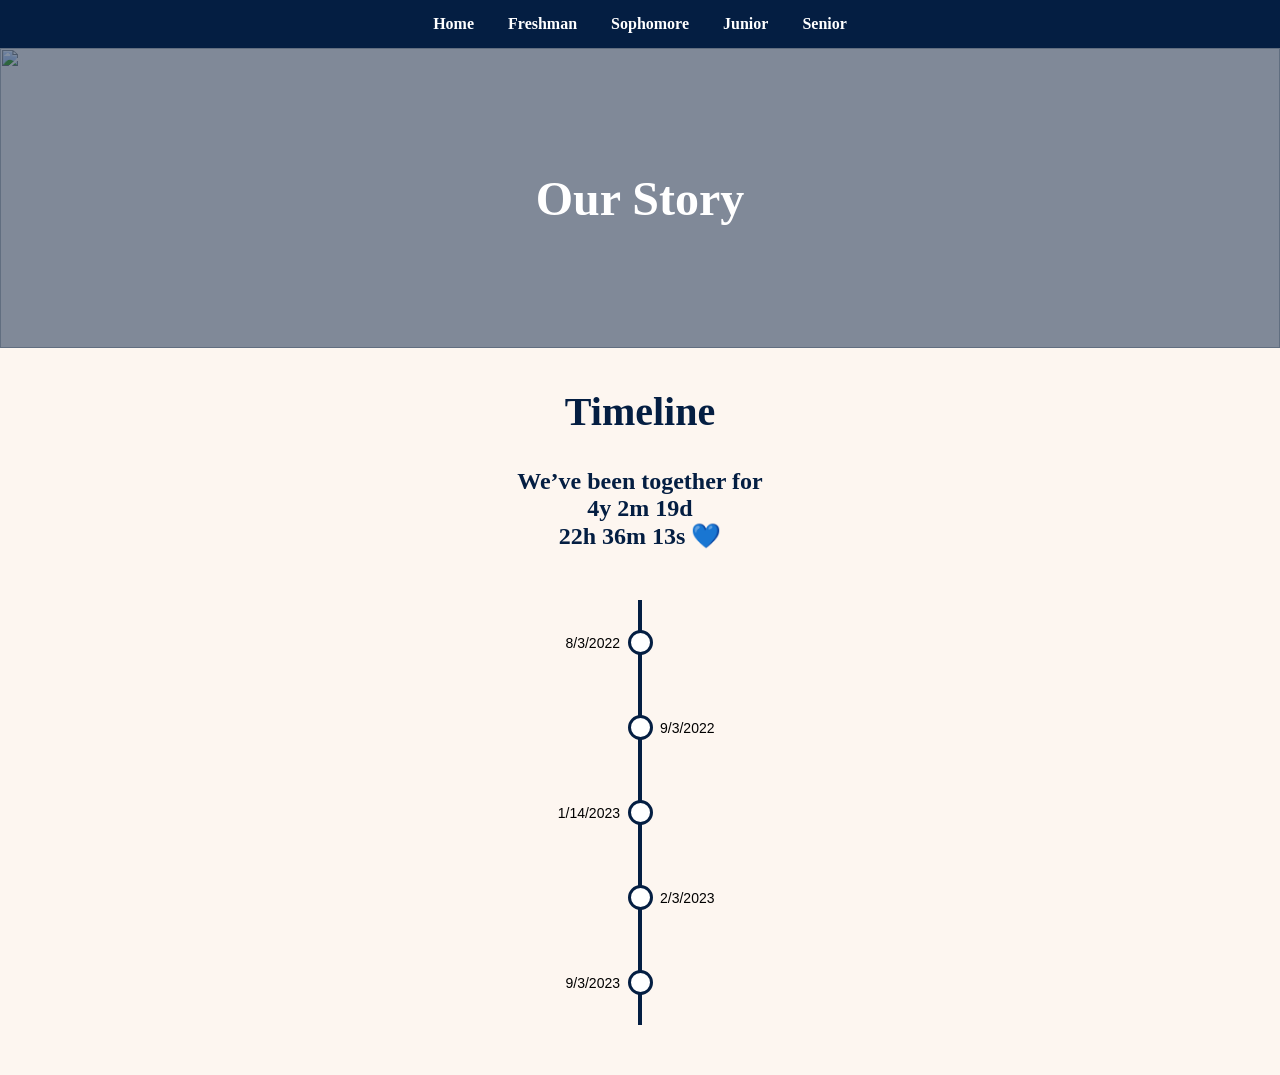
==== index.html @ 22afe891 "Link test push" ====
<!DOCTYPE html>
<html>
<head>
    <title>Home Page</title>
    <link rel="stylesheet" href="styles.css">
</head>

<body>

<nav>
    <a href="index.html">Home</a>
    <a href="freshman.html">Freshman</a>
    <a href="sophomore.html">Sophomore</a>
    <a href="junior.html">Junior</a>
    <a href="senior.html">Senior</a>
</nav>

<header class="page-header">
    <img src="images/Home/IMG_5846.jpeg" class="header-img">

    <div class="header-overlay">
        <h1>Our Story</h1>
    </div>
</header>

<section class="relationship-time">
    <h2>Timeline</h2>
    <p id="timeTogether"></p>
</section>

<section class="timeline">

    <div class="timeline-line">

        <button class="timeline-point left" onclick="openModal('modal1')">
            <span>8/3/2022</span>
        </button>

        <button class="timeline-point right" onclick="openModal('modal2')">
            <span>9/3/2022</span>
        </button>

        <button class="timeline-point left" onclick="openModal('modal3')">
            <span>1/14/2023</span>
        </button>

        <button class="timeline-point right" onclick="openModal('modal4')">
            <span>2/3/2023</span>
        </button>

        <button class="timeline-point left" onclick="openModal('modal5')">
            <span>9/3/2023</span>
        </button>

    </div>

</section>

<div id="modal1" class="modal">
    <div class="modal-content polaroid">

        <span class="close" onclick="closeModal('modal1')">&times;</span>
        <div class="date-badge">Aug 3, 2022</div>
        <h2>Our First Date</h2>

        <img src="images/Freshman/IMG_7578.jpg" class="modal-img">
        <p class="caption">
            I remember when you came and picked me
        up at my dorm room and we walked downtown hand in hand. We went
        to the Corner room and both ordered the same exact meal (obviously).
        We both had mahi mahi tacos and they were delicious!
        </p>
    </div>
</div>

<div id="modal2" class="modal">
    <div class="modal-content polaroid">
        <span class="close" onclick="closeModal('modal2')">&times;</span>
        <div class="date-badge">Sept 3, 2022</div>
        <h2>When we became official</h2>

        <img src="images/Freshman/IMG_7579.jpg" class="modal-img" width="250">
        <p class="caption">This was the day you asked me to be your girlfriend.
        You took me to Allen Street Grill (you spoiled me)! It
        was so delicious however... this was when I realized that
        you were alergic to gluten! You took one bite of a piece of
        bread and felt sick for the last part of dinner😭 Dinner was
        amazing though and they sat us right by the window!
        </p>
    </div>
</div>

<div id="modal3" class="modal">
    <div class="modal-content polaroid">
        <span class="close" onclick="closeModal('modal3')">&times;</span>
        <div class="date-badge">Jan 14, 2023</div>
        <h2>Pittsurgh Visit</h2>
        <img src="images/Freshman/IMG_7579.jpg" class="modal-img" width="250">

        <p></p>
    </div>
</div>

<div id="modal4" class="modal">
    <div class="modal-content polaroid">
        <span class="close" onclick="closeModal('modal4')">&times;</span>
        <div class="date-badge">Mar 2, 2023</div>
        <h2>First Tadashi Date</h2>
        <img src="images/Freshman/IMG_7579.jpg" class="modal-img" width="250">

        <p></p>
    </div>
</div>

<div id="modal5" class="modal">
    <div class="modal-content polaroid">
        <span class="close" onclick="closeModal('modal5')">&times;</span>
        <div class="date-badge">Sept 3, 2023</div>
        <h2>1 Year Anniversary</h2>
        <img src="images/Freshman/IMG_7579.jpg" class="modal-img" width="250">

        <p></p>
    </div>
</div>
<script src="script.js"></script>
</body>
---- styles.css ----
body {
    margin: 0;
    font-family: 'Playfair Display', serif;
    background-color: #fdf6f0; /* soft paper color */
    color: #2c2c2c;
}

/* NAVBAR */
nav {
    background-color: #041E42;
    padding: 15px;
    text-align: center;
}

nav a {
    color: white;
    margin: 0 15px;
    text-decoration: none;
    font-weight: bold;
}

.page-header {
    position: relative;
    width: 100%;
    height: 300px;
    overflow: hidden;
    animation: fadeIn 1s;
}

/* image */
.header-img {
    width: 100%;
    height: 100%;
    object-fit: cover;
    transition: transform 5s ease;
}

.page-header:hover .header-img {
    transform: scale(1.05);
}

/* dark overlay */
.header-overlay {
    position: absolute;
    top: 0;
    left: 0;
    right: 0;
    bottom: 0;

    background: rgba(4, 30, 66, 0.5); /* Penn State blue tint */

    display: flex;
    align-items: center;
    justify-content: center;
}

/* title */
.header-overlay h1 {
    color: white;
    font-family: 'Great Vibes', cursive;
    font-size: 3em;
    text-align: center;
}

/* HERO */
.hero {
    padding: 80px 20px;
    text-align: center;
}

.hero h1 {
    font-family: 'Great Vibes', cursive;
    font-size: 4em;
    color: #041E42;
}

.relationship-time {
    text-align: center;
    margin: 40px 20px;
}

#timeTogether {
    font-size: 1.5em;
    color: #041E42;
    margin-top: 10px;
    font-weight: bold;
}

/* SCRAPBOOK CARDS */
.event {
    background: #fff;
    margin: 40px auto;
    padding: 20px;
    max-width: 600px;
    border-radius: 10px;

    /* scrapbook feel */
    transform: rotate(-1deg);
    box-shadow: 5px 5px 15px rgba(0,0,0,0.15);
}

/* alternate tilt */
.event:nth-child(even) {
    transform: rotate(1deg);
}

/* “tape” effect */
.event::before {
    content: "";
    width: 60px;
    height: 20px;
    background: rgba(255,255,255,0.6);
    position: absolute;
    top: -10px;
    left: 20px;
    transform: rotate(-10deg);
}

/* PHOTOS */
.photos {
    display: flex;
    flex-wrap: wrap;
    justify-content: center;
}

.photos img {
    width: 200px;
    margin: 15px;
    border: 8px solid white;
    box-shadow: 3px 3px 10px rgba(0,0,0,0.2);

    /* slightly messy scrapbook look */
    transform: rotate(-2deg);
}

.photos img:nth-child(even) {
    transform: rotate(2deg);
}

/* handwritten text */
h2 {
    font-family: 'Great Vibes', cursive;
    font-size: 2.5em;
    color: #041E42;
}

.event {
    position: relative;
    transition: transform 0.3s;
}

.event:hover {
    transform: scale(1.03) rotate(0deg);
}

.memory-card {
    background: #041E42;
    color: white;
    margin: 50px auto;
    padding: 30px;
    max-width: 650px;
    border-radius: 15px;

    /* scrapbook feel */
    transform: rotate(-1deg);
    box-shadow: 5px 5px 20px rgba(0,0,0,0.2);
}

.memory-card h3 {
    font-family: 'Great Vibes', cursive;
    font-size: 2em;
}

.slider {
    display: flex;
    align-items: center;
    justify-content: center;
    margin: 40px;
}

.slider img {
    width: 300px;
    border-radius: 10px;
    margin: 0 20px;
}

.slider button {
    background: #041E42;
    color: white;
    border: none;
    padding: 10px 15px;
    font-size: 20px;
    cursor: pointer;
}

.accordion-btn {
    width: 80%;
    margin: 10px auto;
    padding: 15px;
    background: #041E42;
    color: white;
    border: none;
    cursor: pointer;
    text-align: left;
}

.panel {
    width: 75%;
    margin: auto;
    display: none;
    background: white;
    padding: 10px;
    border-radius: 10px;
}

.timeline {
    text-align: center;
    margin: 50px;
}

.timeline-line {
    display: flex;
    flex-direction: column;   /* 🔥 THIS is the key */
    align-items: center;
    position: relative;
    margin-top: 40px;
}

/* vertical line */
.timeline-line::before {
    content: "";
    position: absolute;
    width: 4px;
    height: 100%;
    background: #041E42;
    left: 50%;
    transform: translateX(-50%);
}

/* buttons */
.timeline-point {
    position: relative;
    background: white;
    border: 3px solid #041E42;
    border-radius: 50%;
    width: 25px;
    height: 25px;
    margin: 30px 0;
    cursor: pointer;
    z-index: 1;
    opacity: 0;
    transform: translateY(40px);
    transition: all 0.6s ease;
}

/* labels */
.timeline-point span {
    position: absolute;
    width: 140px;
    top: 50%;
    transform: translateY(-50%);
    font-size: 14px;
}

.timeline-point.left span {
    right: 50%;
    transform: translate(-20px, -50%);
    text-align: right;
}

.timeline-point.right span {
    left: 50%;
    transform: translate(20px, -50%);
    text-align: left;
}

.timeline-point:hover {
    background: #041E42;
    transform: scale(1.2);
}

.timeline-point.show {
    opacity: 1;
    transform: translateY(0);
}

.modal {
    display: none;
    position: fixed;
    z-index: 10;
    left: 0;
    top: 0;
    width: 100%;
    height: 100%;
    background: rgba(0,0,0,0.7);
}

.modal-content {
    background: white;
    margin: 8% auto;
    padding: 20px;
    width: 90%;
    max-width: 420px;
    max-height: 80vh;
    overflow-y: auto;

    border-radius: 15px;
    text-align: center;

    box-shadow: 5px 5px 20px rgba(0,0,0,0.3);
    animation: fadeIn 0.4s;
}

.modal-content p {
    font-size: 14px;
    line-height: 1.5;
    margin-top: 10px;
}

.modal-content h2 {
    margin-bottom: 10px;
}

.modal-img {
    width: 100%;
    max-width: 250px;
    height: auto;
    border-radius: 10px;
    margin: 10px auto;
    display: block;
}

/* Polaroid card */
.polaroid {
    background: white;
    padding: 35px 15px 30px 15px;
    max-width: 300px;
    margin: 10% auto;
    text-align: center;

    border-radius: 5px;
    box-shadow: 8px 8px 25px rgba(0,0,0,0.3);
    position: relative;

    max-height: 80vh;
    overflow-y: auto;

    scroll-behavior: smooth;
}

/* Image */
.polaroid img {
    width: 100%;
    height: auto;
    border-radius: 5px;
}

/* Caption (handwritten feel) */
.caption {
    margin-top: 10px;
    font-family: 'Great Vibes', cursive;
    font-size: 1.3em;
    color: #333;
}

.date-badge {
    position: absolute;
    top: 10px;
    left: 50%;
    transform: translateX(-50%) rotate(-3deg);

    background: #041E42;
    color: white;
    padding: 5px 12px;
    font-size: 12px;
    letter-spacing: 1px;
    border-radius: 20px;

    box-shadow: 2px 2px 8px rgba(0,0,0,0.2);
}

@keyframes fadeIn {
    from { opacity: 0; transform: scale(0.9);
        }
    to { opacity: 1; transform: scale(1);
        }
}

.close {
    float: right;
    font-size: 25px;
    cursor: pointer;
}

@media (max-width: 600px) {
    .page-header {
        height: 200px;
    }

    .header-overlay h1 {
        font-size: 2em;
    }

    .timeline-point.left span,
    .timeline-point.right span{
        left: 30px;
        text-align: left;
    }
    .polaroid {
        max-width: 250px;
    }
}
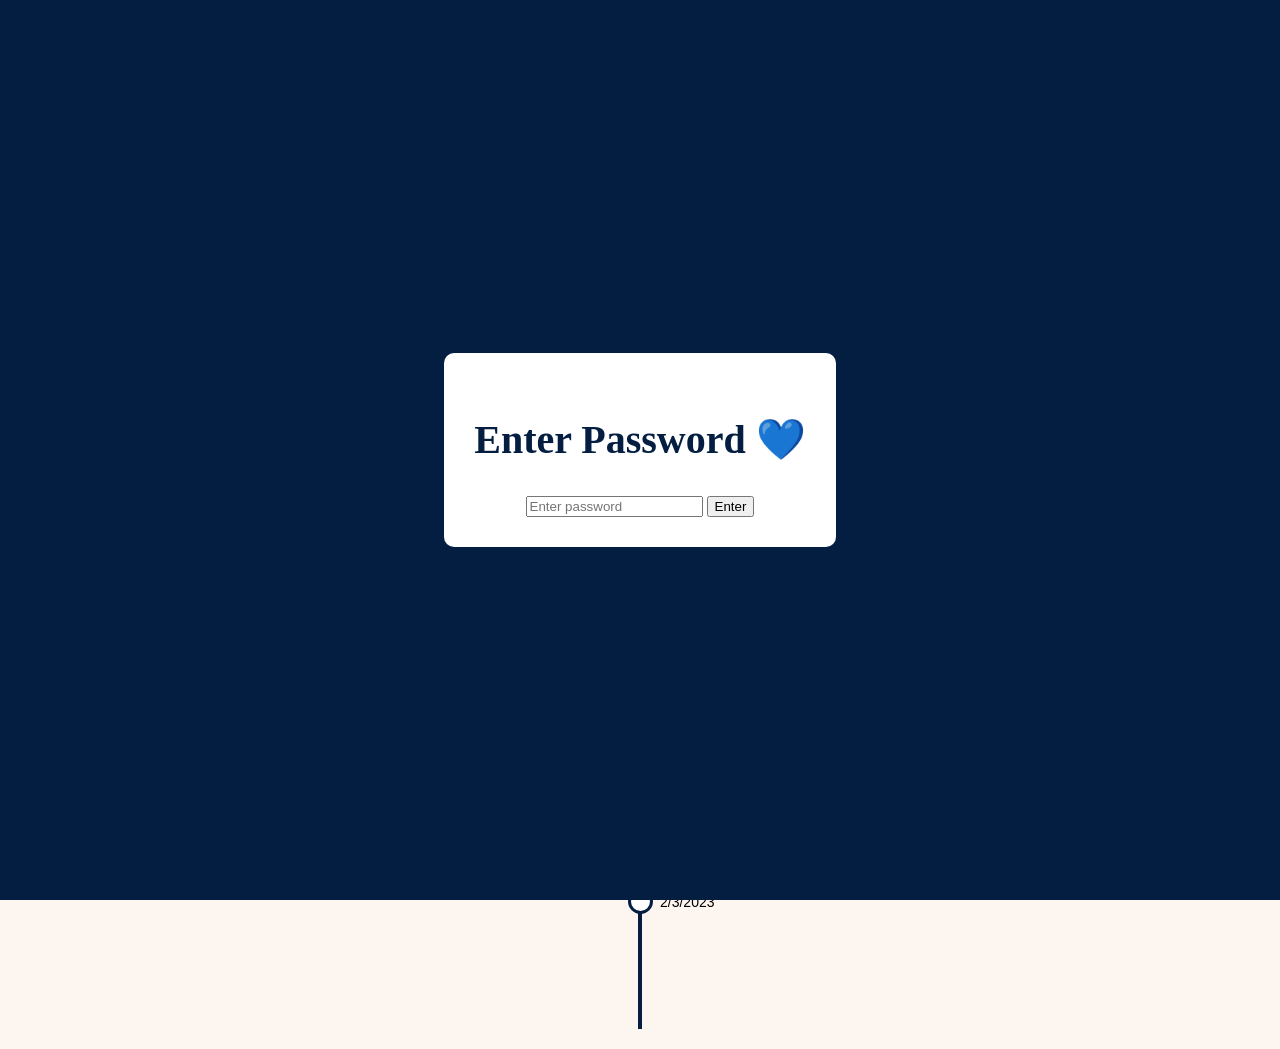
==== commit c1e02bf7: "fixing images" ====
--- a/index.html
+++ b/index.html
@@ -3,9 +3,17 @@
 <head>
     <title>Home Page</title>
     <link rel="stylesheet" href="styles.css">
+    <meta name="viewport" content="width=device-width, initial-scale=1.0">
 </head>
 
 <body>
+<div id="passwordScreen">
+    <div class="password-box">
+        <h2>Enter Password 💙</h2>
+        <input type="password" id="passwordInput" placeholder="Enter password">
+        <button onclick="checkPassword()">Enter</button>
+    </div>
+</div>
 
 <nav>
     <a href="index.html">Home</a>
@@ -63,7 +71,7 @@
         <div class="date-badge">Aug 3, 2022</div>
         <h2>Our First Date</h2>
 
-        <img src="images/Freshman/IMG_7578.jpg" class="modal-img">
+        <img src="images/Freshman/IMG_7578.JPG" class="modal-img">
         <p class="caption">
             I remember when you came and picked me
         up at my dorm room and we walked downtown hand in hand. We went
@@ -79,7 +87,7 @@
         <div class="date-badge">Sept 3, 2022</div>
         <h2>When we became official</h2>
 
-        <img src="images/Freshman/IMG_7579.jpg" class="modal-img" width="250">
+        <img src="images/Freshman/IMG_7579.JPG" class="modal-img" width="250">
         <p class="caption">This was the day you asked me to be your girlfriend.
         You took me to Allen Street Grill (you spoiled me)! It
         was so delicious however... this was when I realized that
@@ -95,7 +103,7 @@
         <span class="close" onclick="closeModal('modal3')">&times;</span>
         <div class="date-badge">Jan 14, 2023</div>
         <h2>Pittsurgh Visit</h2>
-        <img src="images/Freshman/IMG_7579.jpg" class="modal-img" width="250">
+        <img src="images/Freshman/IMG_7579.JPG" class="modal-img" width="250">
 
         <p></p>
     </div>
@@ -106,7 +114,7 @@
         <span class="close" onclick="closeModal('modal4')">&times;</span>
         <div class="date-badge">Mar 2, 2023</div>
         <h2>First Tadashi Date</h2>
-        <img src="images/Freshman/IMG_7579.jpg" class="modal-img" width="250">
+        <img src="images/Freshman/IMG_7579.JPG" class="modal-img" width="250">
 
         <p></p>
     </div>
@@ -117,7 +125,7 @@
         <span class="close" onclick="closeModal('modal5')">&times;</span>
         <div class="date-badge">Sept 3, 2023</div>
         <h2>1 Year Anniversary</h2>
-        <img src="images/Freshman/IMG_7579.jpg" class="modal-img" width="250">
+        <img src="images/Freshman/IMG_7579.JPG" class="modal-img" width="250">
 
         <p></p>
     </div>
--- a/styles.css
+++ b/styles.css
@@ -3,10 +3,34 @@
     font-family: 'Playfair Display', serif;
     background-color: #fdf6f0; /* soft paper color */
     color: #2c2c2c;
+    font-size: 16px;
+}
+
+#passwordScreen {
+    position: fixed;
+    top: 0;
+    left: 0;
+    right: 0;
+    bottom: 0;
+    background: #041E42;
+    display: flex;
+    justify-content: center;
+    align-items: center;
+    z-index: 100;
+}
+
+.password-box {
+    background: white;
+    padding: 30px;
+    border-radius: 10px;
+    text-align: center;
 }
 
 /* NAVBAR */
 nav {
+    display: flex;
+    flex-wrap: wrap;
+    justify-content: center;
     background-color: #041E42;
     padding: 15px;
     text-align: center;
@@ -14,9 +38,15 @@
 
 nav a {
     color: white;
-    margin: 0 15px;
+    margin: 8px;
+    font-size: 14px;
     text-decoration: none;
     font-weight: bold;
+}
+
+img {
+    max-width: 100%;
+    height: auto;
 }
 
 .page-header {
@@ -58,7 +88,7 @@
 .header-overlay h1 {
     color: white;
     font-family: 'Great Vibes', cursive;
-    font-size: 3em;
+    font-size: clamp(1.8em, 5vw, 3em);
     text-align: center;
 }
 
@@ -215,7 +245,7 @@
 
 .timeline {
     text-align: center;
-    margin: 50px;
+    margin: 20px;
 }
 
 .timeline-line {
@@ -401,12 +431,21 @@
         font-size: 2em;
     }
 
+    .timeline-point span {
+        left: 30px !important;
+        right: auto !important;
+        text-align: left;
+        font-size: 12px;
+        width: auto;
+    }
+
     .timeline-point.left span,
     .timeline-point.right span{
         left: 30px;
         text-align: left;
     }
     .polaroid {
-        max-width: 250px;
+        max-width: 85%;
+        margin: 20% auto;
     }
 }
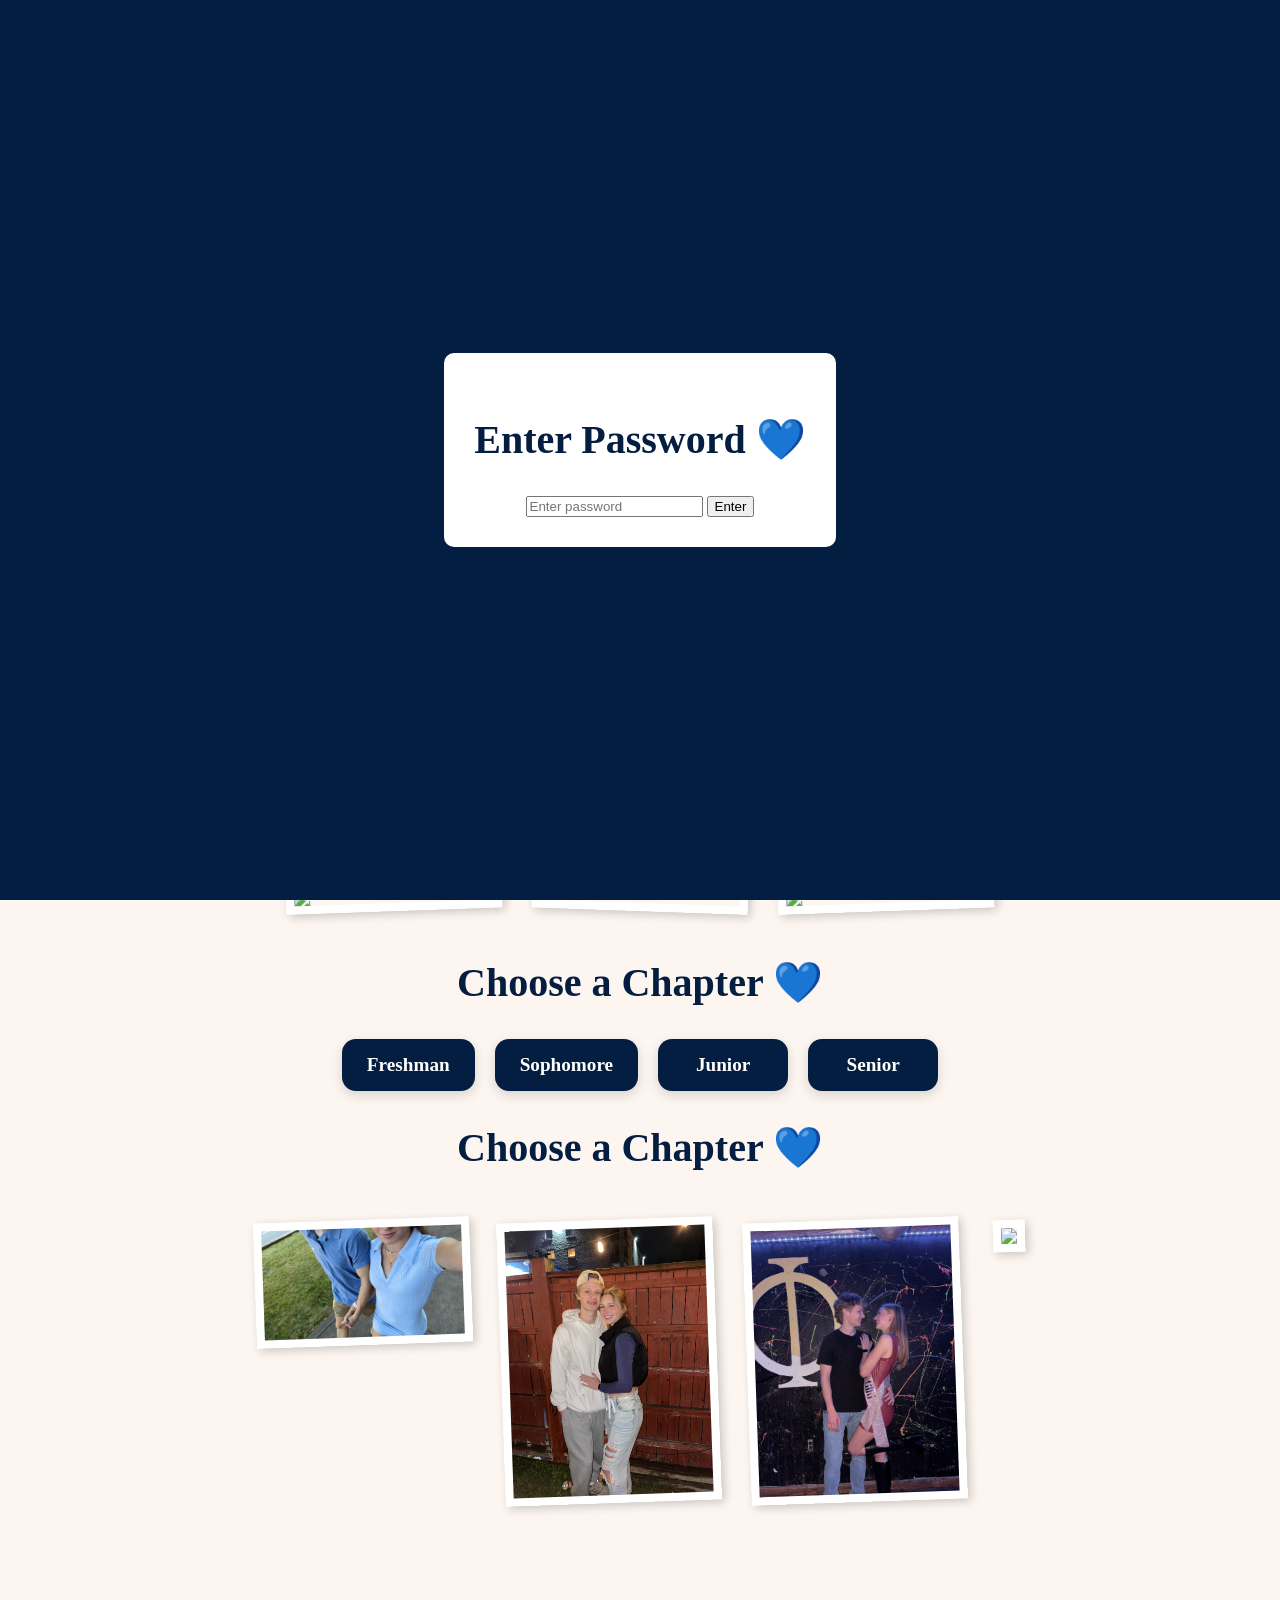
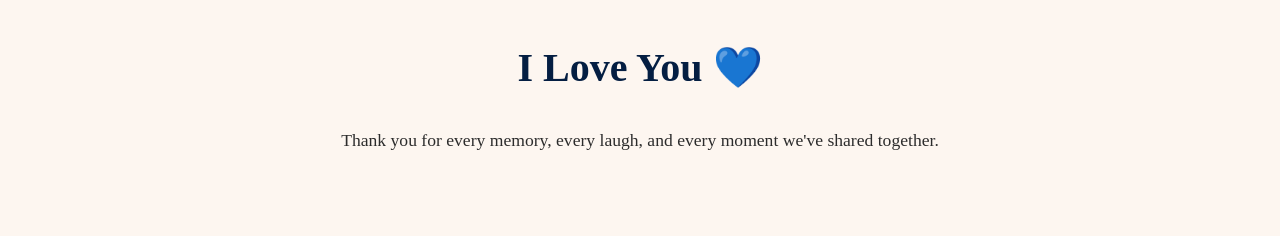
==== commit 12c58385: "adding more" ====
--- a/index.html
+++ b/index.html
@@ -25,110 +25,182 @@
 
 <header class="page-header">
     <img src="images/Home/IMG_5846.jpeg" class="header-img">
-
-    <div class="header-overlay">
-        <h1>Our Story</h1>
+</header>
+
+<section class="hero">
+    <h2>Our Story 💙</h2>
+
+    <p>
+        From freshman year to now, every moment with you has
+        become one of my favorite memories. This little scrapbook
+        is just a small reminder of everything we've shared together.
+    </p>
+</section>
+
+<section class="relationship-time">
+    <h2>Our Timeline</h2>
+    <p id="timeTogether"></p>
+</section>
+
+<section class="photos">
+    <img src="images/Junior/Tezza-0016.JPG">
+    <img src="images/Senior/St_John/IMG_5846.jpeg">
+    <img src="images/Senior/Games/IMG_4258.jpeg">
+</section>
+
+<section class="chapter-nav">
+
+    <h2>Choose a Chapter 💙</h2>
+
+    <div class="chapter-buttons">
+
+        <a href="freshman.html" class="chapter-btn">
+            Freshman
+        </a>
+
+        <a href="sophomore.html" class="chapter-btn">
+            Sophomore
+        </a>
+
+        <a href="junior.html" class="chapter-btn">
+            Junior
+        </a>
+
+        <a href="senior.html" class="chapter-btn">
+            Senior
+        </a>
+
     </div>
-</header>
-
-<section class="relationship-time">
-    <h2>Timeline</h2>
-    <p id="timeTogether"></p>
+
 </section>
 
 <section class="timeline">
 
-    <div class="timeline-line">
-
-        <button class="timeline-point left" onclick="openModal('modal1')">
-            <span>8/3/2022</span>
-        </button>
-
-        <button class="timeline-point right" onclick="openModal('modal2')">
-            <span>9/3/2022</span>
-        </button>
-
-        <button class="timeline-point left" onclick="openModal('modal3')">
-            <span>1/14/2023</span>
-        </button>
-
-        <button class="timeline-point right" onclick="openModal('modal4')">
-            <span>2/3/2023</span>
-        </button>
-
-        <button class="timeline-point left" onclick="openModal('modal5')">
-            <span>9/3/2023</span>
-        </button>
+    <h2>Choose a Chapter 💙</h2>
+
+    <div class="photos">
+
+        <a href="freshman.html">
+            <img src="images/Freshman/IMG_7578.JPG">
+        </a>
+
+        <a href="sophomore.html">
+            <img src="images/Sophomore/IMG_8116.jpeg">
+        </a>
+
+        <a href="junior.html">
+            <img src="images/Junior/Tezza-9410.JPG">
+        </a>
+
+        <a href="senior.html">
+            <img src="images/Senior/Graduation/VJRNE1542.JPG">
+        </a>
 
     </div>
-
-</section>
-
-<div id="modal1" class="modal">
-    <div class="modal-content polaroid">
-
-        <span class="close" onclick="closeModal('modal1')">&times;</span>
-        <div class="date-badge">Aug 3, 2022</div>
-        <h2>Our First Date</h2>
-
-        <img src="images/Freshman/IMG_7578.JPG" class="modal-img">
-        <p class="caption">
-            I remember when you came and picked me
-        up at my dorm room and we walked downtown hand in hand. We went
-        to the Corner room and both ordered the same exact meal (obviously).
-        We both had mahi mahi tacos and they were delicious!
-        </p>
-    </div>
-</div>
-
-<div id="modal2" class="modal">
-    <div class="modal-content polaroid">
-        <span class="close" onclick="closeModal('modal2')">&times;</span>
-        <div class="date-badge">Sept 3, 2022</div>
-        <h2>When we became official</h2>
-
-        <img src="images/Freshman/IMG_7579.JPG" class="modal-img" width="250">
-        <p class="caption">This was the day you asked me to be your girlfriend.
-        You took me to Allen Street Grill (you spoiled me)! It
-        was so delicious however... this was when I realized that
-        you were alergic to gluten! You took one bite of a piece of
-        bread and felt sick for the last part of dinner😭 Dinner was
-        amazing though and they sat us right by the window!
-        </p>
-    </div>
-</div>
-
-<div id="modal3" class="modal">
-    <div class="modal-content polaroid">
-        <span class="close" onclick="closeModal('modal3')">&times;</span>
-        <div class="date-badge">Jan 14, 2023</div>
-        <h2>Pittsurgh Visit</h2>
-        <img src="images/Freshman/IMG_7579.JPG" class="modal-img" width="250">
-
-        <p></p>
-    </div>
-</div>
-
-<div id="modal4" class="modal">
-    <div class="modal-content polaroid">
-        <span class="close" onclick="closeModal('modal4')">&times;</span>
-        <div class="date-badge">Mar 2, 2023</div>
-        <h2>First Tadashi Date</h2>
-        <img src="images/Freshman/IMG_7579.JPG" class="modal-img" width="250">
-
-        <p></p>
-    </div>
-</div>
-
-<div id="modal5" class="modal">
-    <div class="modal-content polaroid">
-        <span class="close" onclick="closeModal('modal5')">&times;</span>
-        <div class="date-badge">Sept 3, 2023</div>
-        <h2>1 Year Anniversary</h2>
-        <img src="images/Freshman/IMG_7579.JPG" class="modal-img" width="250">
-
-        <p></p>
-    </div>
-</div>
+</section>
+
+<!--<section class="timeline">-->
+
+<!--    <div class="timeline-line">-->
+
+<!--        <button class="timeline-point left" onclick="openModal('modal1')">-->
+<!--            <span>8/3/2022</span>-->
+<!--        </button>-->
+
+<!--        <button class="timeline-point right" onclick="openModal('modal2')">-->
+<!--            <span>9/3/2022</span>-->
+<!--        </button>-->
+
+<!--        <button class="timeline-point left" onclick="openModal('modal3')">-->
+<!--            <span>1/14/2023</span>-->
+<!--        </button>-->
+
+<!--        <button class="timeline-point right" onclick="openModal('modal4')">-->
+<!--            <span>2/3/2023</span>-->
+<!--        </button>-->
+
+<!--        <button class="timeline-point left" onclick="openModal('modal5')">-->
+<!--            <span>9/3/2023</span>-->
+<!--        </button>-->
+
+<!--    </div>-->
+
+<!--</section>-->
+
+<section class="hero">
+    <h2>I Love You 💙</h2>
+
+    <p>
+        Thank you for every memory, every laugh,
+        and every moment we've shared together.
+    </p>
+</section>
+
+<!--<div id="modal1" class="modal">-->
+<!--    <div class="modal-content polaroid">-->
+
+<!--        <span class="close" onclick="closeModal('modal1')">&times;</span>-->
+<!--        <div class="date-badge">Aug 3, 2022</div>-->
+<!--        <h2>Our First Date</h2>-->
+
+<!--        <img src="images/Freshman/IMG_7578.JPG" class="modal-img">-->
+<!--        <p class="caption">-->
+<!--            I remember when you came and picked me-->
+<!--        up at my dorm room and we walked downtown hand in hand. We went-->
+<!--        to the Corner room and both ordered the same exact meal (obviously).-->
+<!--        We both had mahi mahi tacos and they were delicious!-->
+<!--        </p>-->
+<!--    </div>-->
+<!--</div>-->
+
+<!--<div id="modal2" class="modal">-->
+<!--    <div class="modal-content polaroid">-->
+<!--        <span class="close" onclick="closeModal('modal2')">&times;</span>-->
+<!--        <div class="date-badge">Sept 3, 2022</div>-->
+<!--        <h2>When we became official</h2>-->
+
+<!--        <img src="images/Freshman/IMG_7579.JPG" class="modal-img" width="250">-->
+<!--        <p class="caption">This was the day you asked me to be your girlfriend.-->
+<!--        You took me to Allen Street Grill (you spoiled me)! It-->
+<!--        was so delicious however... this was when I realized that-->
+<!--        you were alergic to gluten! You took one bite of a piece of-->
+<!--        bread and felt sick for the last part of dinner😭 Dinner was-->
+<!--        amazing though and they sat us right by the window!-->
+<!--        </p>-->
+<!--    </div>-->
+<!--</div>-->
+
+<!--<div id="modal3" class="modal">-->
+<!--    <div class="modal-content polaroid">-->
+<!--        <span class="close" onclick="closeModal('modal3')">&times;</span>-->
+<!--        <div class="date-badge">Jan 14, 2023</div>-->
+<!--        <h2>Pittsurgh Visit</h2>-->
+<!--        <img src="images/Freshman/IMG_7579.JPG" class="modal-img" width="250">-->
+
+<!--        <p></p>-->
+<!--    </div>-->
+<!--</div>-->
+
+<!--<div id="modal4" class="modal">-->
+<!--    <div class="modal-content polaroid">-->
+<!--        <span class="close" onclick="closeModal('modal4')">&times;</span>-->
+<!--        <div class="date-badge">Mar 2, 2023</div>-->
+<!--        <h2>First Tadashi Date</h2>-->
+<!--        <img src="images/Freshman/IMG_7579.JPG" class="modal-img" width="250">-->
+
+<!--        <p></p>-->
+<!--    </div>-->
+<!--</div>-->
+
+<!--<div id="modal5" class="modal">-->
+<!--    <div class="modal-content polaroid">-->
+<!--        <span class="close" onclick="closeModal('modal5')">&times;</span>-->
+<!--        <div class="date-badge">Sept 3, 2023</div>-->
+<!--        <h2>1 Year Anniversary</h2>-->
+<!--        <img src="images/Freshman/IMG_7579.JPG" class="modal-img" width="250">-->
+
+<!--        <p></p>-->
+<!--    </div>-->
+<!--</div>-->
 <script src="script.js"></script>
 </body>
--- a/styles.css
+++ b/styles.css
@@ -32,16 +32,45 @@
     flex-wrap: wrap;
     justify-content: center;
     background-color: #041E42;
-    padding: 15px;
+    padding: 15px 10px;
     text-align: center;
 }
 
 nav a {
     color: white;
-    margin: 8px;
-    font-size: 14px;
+    margin: 0 10px;
+    font-size: 20px;
     text-decoration: none;
     font-weight: bold;
+
+    position: relative; /* REQUIRED for hover underline */
+
+    padding: 8px 12px;
+    border-radius: 8px;
+
+    transition: all 0.3s ease;
+}
+
+nav a:hover {
+    color: #ffd700;
+    background: rgba(255,255,255,0.12);
+    transform: translateY(-2px);
+}
+
+nav a::after {
+    content: "";
+    position: absolute;
+    left: 50%;
+    bottom: -5px;
+    width: 0%;
+    height: 2px;
+    background: #ffd700;
+    transition: all 0.3s ease;
+    transform: translateX(-50%);
+}
+
+nav a:hover::after {
+    width: 60%;
 }
 
 img {
@@ -52,7 +81,8 @@
 .page-header {
     position: relative;
     width: 100%;
-    height: 300px;
+    height: 24vh;
+    min-height: 160px;
     overflow: hidden;
     animation: fadeIn 1s;
 }
@@ -98,6 +128,13 @@
     text-align: center;
 }
 
+.hero p {
+    max-width: 700px;
+    margin: auto;
+    line-height: 1.8;
+    font-size: 1.1em;
+}
+
 .hero h1 {
     font-family: 'Great Vibes', cursive;
     font-size: 4em;
@@ -107,6 +144,7 @@
 .relationship-time {
     text-align: center;
     margin: 40px 20px;
+    animation: fadeIn 0.8s ease;
 }
 
 #timeTogether {
@@ -131,7 +169,7 @@
 
 /* alternate tilt */
 .event:nth-child(even) {
-    transform: rotate(1deg);
+    transform: none;
 }
 
 /* “tape” effect */
@@ -151,6 +189,7 @@
     display: flex;
     flex-wrap: wrap;
     justify-content: center;
+    animation: fadeIn 0.8s ease;
 }
 
 .photos img {
@@ -167,16 +206,63 @@
     transform: rotate(2deg);
 }
 
+.chapter-nav {
+    text-align: center;
+    margin: 30px 20px;
+}
+
+.chapter-buttons {
+    display: flex;
+    justify-content: center;
+    flex-wrap: wrap;
+    gap: 20px;
+
+    margin-top: 30px;
+}
+
+.chapter-btn {
+    background: #041E42;
+    color: white;
+
+    text-decoration: none;
+
+    padding: 15px 25px;
+
+    border-radius: 14px;
+
+    font-size: 1.2em;
+    font-weight: bold;
+
+    min-width: 80px;
+
+    box-shadow: 0 4px 12px rgba(0,0,0,0.15);
+
+    transition: all 0.3s ease;
+}
+
+.chapter-btn:hover {
+    background: #0a3270;
+
+    transform: translateY(-4px) scale(1.03);
+
+    box-shadow: 0 8px 18px rgba(0,0,0,0.25);
+}
+
 /* handwritten text */
 h2 {
     font-family: 'Great Vibes', cursive;
-    font-size: 2.5em;
+    font-size: clamp(1.8em, 5vw, 2.5em);
     color: #041E42;
+}
+
+h3 {
+    font-size: clamp(1.8em, 5vw, 2.5em);
 }
 
 .event {
     position: relative;
     transition: transform 0.3s;
+    animation: fadeIn 0.8s ease;
 }
 
 .event:hover {
@@ -191,9 +277,9 @@
     max-width: 650px;
     border-radius: 15px;
 
-    /* scrapbook feel */
-    transform: rotate(-1deg);
+    transform: none;
     box-shadow: 5px 5px 20px rgba(0,0,0,0.2);
+    animation: fadeIn 0.8s ease;
 }
 
 .memory-card h3 {
@@ -201,6 +287,32 @@
     font-size: 2em;
 }
 
+.memory-card img {
+    width: 45%;
+    max-width: 150px;
+    height: auto;
+    object-fit: cover;
+    aspect-ratio: 1 / 1;
+    margin: 8px;
+    border-radius: 8px;
+}
+
+.memory-card-images {
+    display: flex;
+    flex-wrap: wrap;
+    justify-content: center;
+    gap: 10px;
+}
+
+.memory-card-images img {
+    width: 45%;
+    max-width: 150px;
+    aspect-ratio: 1 / 1;
+    object-fit: cover;
+    border-radius: 8px;
+    cursor: pointer;
+}
+
 .slider {
     display: flex;
     align-items: center;
@@ -209,9 +321,9 @@
 }
 
 .slider img {
-    width: 300px;
+    width: 100%;
     border-radius: 10px;
-    margin: 0 20px;
+    margin: 0 10px;
 }
 
 .slider button {
@@ -245,7 +357,7 @@
 
 .timeline {
     text-align: center;
-    margin: 20px;
+    margin: 10px;
 }
 
 .timeline-line {
@@ -286,10 +398,10 @@
 /* labels */
 .timeline-point span {
     position: absolute;
-    width: 140px;
+    width: 120px;
     top: 50%;
     transform: translateY(-50%);
-    font-size: 14px;
+    font-size: 13px;
 }
 
 .timeline-point.left span {
@@ -382,7 +494,9 @@
 .polaroid img {
     width: 100%;
     height: auto;
-    border-radius: 5px;
+    max-height: none;
+    object-fit: cover;
+    background: none;
 }
 
 /* Caption (handwritten feel) */
@@ -421,31 +535,118 @@
     font-size: 25px;
     cursor: pointer;
 }
-
 @media (max-width: 600px) {
+
     .page-header {
-        height: 200px;
-    }
-
-    .header-overlay h1 {
-        font-size: 2em;
+        height: 18vh;
+    }
+
+    nav {
+        display: flex;
+        flex-direction: row;
+        justify-content: space-evenly;
+        align-items: center;
+
+        flex-wrap: nowrap;
+
+        padding: 14px 8px;
+
+        overflow-x: auto;
+        -webkit-overflow-scrolling: touch;
+    }
+
+    nav a {
+        flex: 1;
+
+        text-align: center;
+
+        font-size: 17px;
+        padding: 12px 10px;
+
+        margin: 0;
+
+        white-space: nowrap;
+    }
+
+    nav a:first-child {
+        border-top: none;
+    }
+
+    .chapter-buttons {
+        gap: 12px;
+    }
+
+    .chapter-btn {
+        width: 42%;
+        min-width: unset;
+
+        font-size: 1em;
+
+        padding: 16px 10px;
+    }
+
+    .memory-card,
+    .event {
+        width: calc(100% - 20px);
+        max-width: none;
+
+        margin: 15px auto;
+        padding: 20px;
+
+        border-radius: 15px;
+
+        box-sizing: border-box;
+    }
+
+    .slider img {
+        width: 90%;
     }
 
     .timeline-point span {
         left: 30px !important;
-        right: auto !important;
         text-align: left;
         font-size: 12px;
-        width: auto;
-    }
-
-    .timeline-point.left span,
-    .timeline-point.right span{
-        left: 30px;
-        text-align: left;
-    }
+    }
+
     .polaroid {
-        max-width: 85%;
-        margin: 20% auto;
-    }
+        max-width: 90%;
+        margin: 25% auto;
+    }
+
+    .memory-card-images img {
+        width: 48%;
+        max-width: none;
+        margin: 0;
+    }
+}
+
+.image-viewer {
+    display: none;
+    position: fixed;
+    z-index: 999;
+    top: 0;
+    left: 0;
+    width: 100%;
+    height: 100%;
+    animation: zoomIn 0.3s ease;
+
+    background: rgba(0,0,0,0.9);
+
+    justify-content: center;
+    align-items: center;
+}
+
+.image-viewer img {
+    max-width: 90%;
+    max-height: 90%;
+    border-radius: 10px;
+}
+
+.clickable {
+    cursor: pointer;
+}
+
+@keyframes zoomIn {
+    from { transform: scale(0.8); opacity: 0; }
+    to { transform: scale(1); opacity: 1; }
 }
